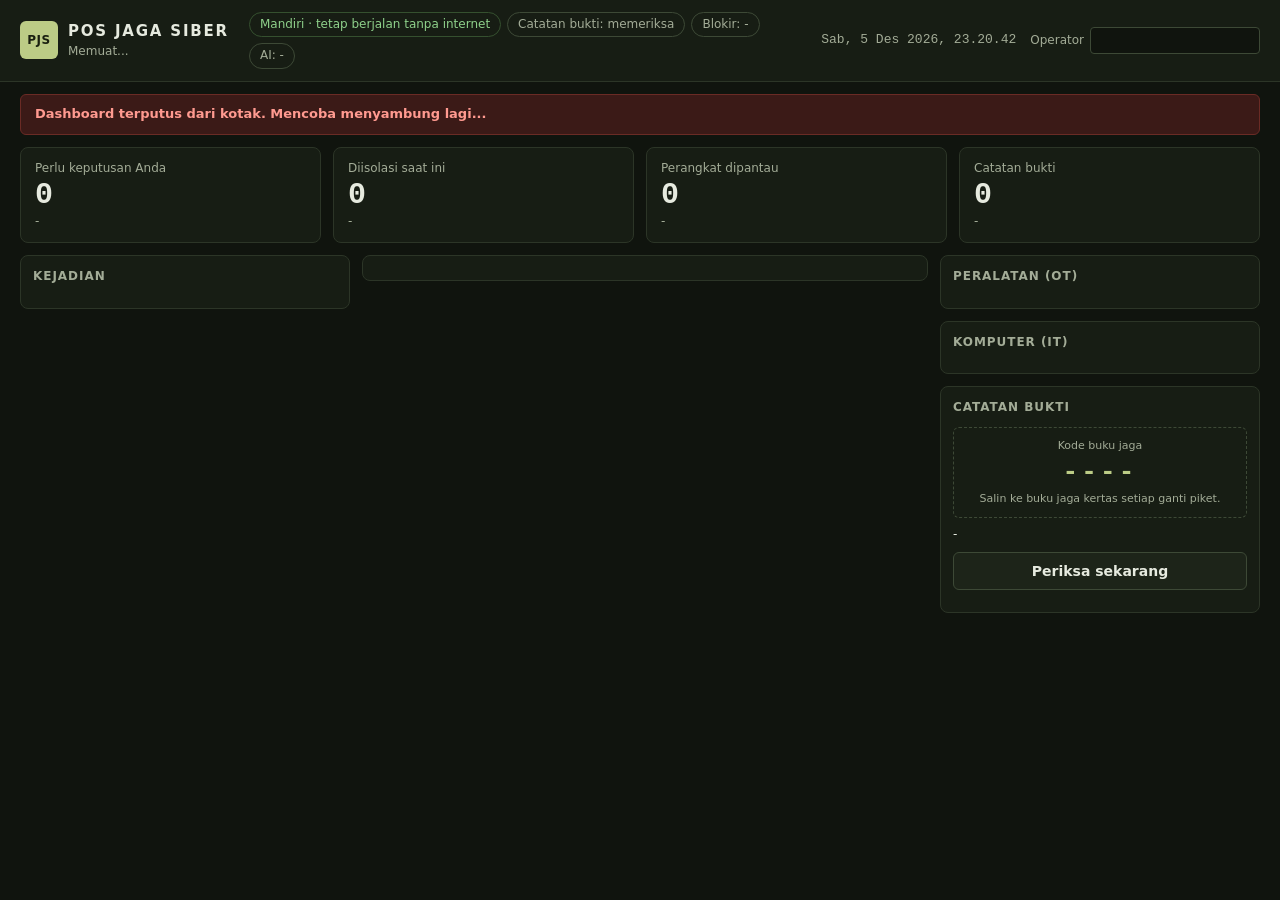
==== web/index.html @ 3d45d313 "Purwarupa Pos Jaga Siber Sensor jaringan IT/OT mandiri untuk markas satuan (Kartika Cyber Hackathon " ====
<!doctype html>
<html lang="id">
<head>
<meta charset="utf-8">
<meta name="viewport" content="width=device-width, initial-scale=1">
<title>Pos Jaga Siber</title>
<link rel="stylesheet" href="gaya.css">
</head>
<body>
<header class="top">
  <div class="brand">
    <div class="mark" aria-hidden="true">PJS</div>
    <div>
      <div class="brand-name">POS JAGA SIBER</div>
      <div class="brand-unit" id="unit">Memuat...</div>
    </div>
  </div>
  <div class="chips">
    <span class="chip chip-ok">Mandiri &middot; tetap berjalan tanpa internet</span>
    <span class="chip" id="chip-bukti">Catatan bukti: memeriksa</span>
    <span class="chip" id="chip-blokir">Blokir: -</span>
    <span class="chip" id="chip-ai">AI: -</span>
  </div>
  <div class="who">
    <div class="clock" id="clock">-</div>
    <label class="operator">Operator <input id="operator" maxlength="60" autocomplete="off" spellcheck="false"></label>
  </div>
</header>

<div id="banner" class="banner" role="alert" hidden></div>
<div id="learning" class="learning" hidden></div>

<section class="tiles" aria-label="Ringkasan">
  <div class="tile" id="tile-need">
    <div class="tile-label">Perlu keputusan Anda</div>
    <div class="tile-value" id="need-count">0</div>
    <div class="tile-sub" id="need-sub">-</div>
  </div>
  <div class="tile">
    <div class="tile-label">Diisolasi saat ini</div>
    <div class="tile-value" id="iso-count">0</div>
    <div class="tile-sub" id="iso-sub">-</div>
  </div>
  <div class="tile">
    <div class="tile-label">Perangkat dipantau</div>
    <div class="tile-value" id="dev-count">0</div>
    <div class="tile-sub" id="dev-sub">-</div>
  </div>
  <div class="tile" id="tile-ev">
    <div class="tile-label">Catatan bukti</div>
    <div class="tile-value" id="ev-count">0</div>
    <div class="tile-sub" id="ev-sub">-</div>
  </div>
</section>

<main class="grid">
  <section class="panel list-panel" aria-label="Daftar kejadian">
    <div class="panel-head"><h2>Kejadian</h2><span class="muted" id="list-meta"></span></div>
    <div id="incident-list" class="incident-list"></div>
  </section>

  <section class="panel detail-panel" id="detail" aria-label="Rincian kejadian" aria-live="polite"></section>

  <aside class="side">
    <section class="panel">
      <div class="panel-head"><h2>Peralatan (OT)</h2><span class="muted" id="ot-meta"></span></div>
      <ul id="dev-ot" class="devs"></ul>
    </section>
    <section class="panel">
      <div class="panel-head"><h2>Komputer (IT)</h2><span class="muted" id="it-meta"></span></div>
      <ul id="dev-it" class="devs"></ul>
    </section>
    <section class="panel">
      <div class="panel-head"><h2>Catatan bukti</h2></div>
      <div class="code-box">
        <div class="code-label">Kode buku jaga</div>
        <div class="code" id="book-code">----</div>
        <div class="code-help">Salin ke buku jaga kertas setiap ganti piket.</div>
      </div>
      <div class="integrity" id="integrity">-</div>
      <button class="btn btn-wide" id="btn-check" type="button">Periksa sekarang</button>
      <ol class="entries" id="entries"></ol>
    </section>
  </aside>
</main>

<div id="toast" class="toast" role="status" aria-live="polite" hidden></div>
<script src="aplikasi.js"></script>
</body>
</html>
---- web/gaya.css ----
/* Dashboard operator Pos Jaga Siber.
   Tidak memuat huruf atau berkas apa pun dari internet: kotak harus tetap
   tampil normal walaupun markas tidak tersambung ke internet. */

:root {
  color-scheme: dark;
  --bg: #10140e;
  --panel: #171d14;
  --panel-2: #1d2419;
  --line: #2c3527;
  --line-strong: #3d4936;
  --fg: #e6eadf;
  --muted: #a3ac97;
  --accent: #bccc86;
  --accent-ink: #1a2010;
  --crit-bg: #3b1a17;
  --crit: #ff9a90;
  --high-bg: #382a12;
  --high: #f2be6a;
  --mid-bg: #172638;
  --mid: #9cc3f5;
  --low-bg: #23291f;
  --ok: #8fd18b;
  --sans: system-ui, "Segoe UI", Roboto, "Helvetica Neue", Arial, sans-serif;
  --mono: ui-monospace, "Cascadia Mono", Consolas, "Liberation Mono", monospace;
}

* { box-sizing: border-box; }

body {
  margin: 0;
  background: var(--bg);
  color: var(--fg);
  font: 14px/1.45 var(--sans);
}

h2 { font-size: 12px; letter-spacing: .08em; text-transform: uppercase; margin: 0; color: var(--muted); font-weight: 600; }
.muted { color: var(--muted); font-size: 12px; }
button { font: inherit; }

/* --- atas -------------------------------------------------------------- */
.top {
  display: flex; flex-wrap: wrap; align-items: center; gap: 12px 20px;
  padding: 12px 20px; border-bottom: 1px solid var(--line); background: var(--panel);
}
.brand { display: flex; align-items: center; gap: 10px; }
.mark {
  width: 38px; height: 38px; display: grid; place-items: center; border-radius: 6px;
  background: var(--accent); color: var(--accent-ink); font-weight: 800; font-size: 12px; letter-spacing: .05em;
}
.brand-name { font-weight: 800; letter-spacing: .12em; font-size: 15px; }
.brand-unit { color: var(--muted); font-size: 12px; }
.chips { display: flex; flex-wrap: wrap; gap: 6px; flex: 1; }
.chip {
  border: 1px solid var(--line-strong); border-radius: 999px; padding: 3px 10px;
  font-size: 12px; color: var(--muted); white-space: nowrap;
}
.chip-ok { color: var(--ok); border-color: #35502f; }
.chip-crit { color: var(--crit); border-color: #6a2b25; background: var(--crit-bg); }
.chip-warn { color: var(--high); border-color: #5e4719; }
.who { display: flex; align-items: center; gap: 14px; }
.clock { font-family: var(--mono); color: var(--muted); font-size: 13px; }
.operator { font-size: 12px; color: var(--muted); display: flex; align-items: center; gap: 6px; }
.operator input {
  background: var(--bg); color: var(--fg); border: 1px solid var(--line-strong); border-radius: 4px;
  padding: 4px 8px; width: 170px; font: inherit;
}

.banner, .learning { margin: 12px 20px 0; padding: 10px 14px; border-radius: 6px; font-size: 13px; }
.banner { background: var(--crit-bg); color: var(--crit); border: 1px solid #6a2b25; font-weight: 600; }
.learning { background: var(--mid-bg); color: var(--mid); border: 1px solid #284566; }

/* --- ringkasan --------------------------------------------------------- */
.tiles { display: grid; grid-template-columns: repeat(4, minmax(0, 1fr)); gap: 12px; padding: 12px 20px 0; }
.tile { background: var(--panel); border: 1px solid var(--line); border-radius: 8px; padding: 12px 14px; }
.tile-label { color: var(--muted); font-size: 12px; }
.tile-value { font-size: 30px; font-weight: 700; font-family: var(--mono); line-height: 1.2; }
.tile-sub { color: var(--muted); font-size: 12px; }
.tile.hot-crit { background: var(--crit-bg); border-color: #6a2b25; }
.tile.hot-crit .tile-value, .tile.hot-crit .tile-label { color: var(--crit); }
.tile.hot-high { background: var(--high-bg); border-color: #5e4719; }
.tile.hot-high .tile-value, .tile.hot-high .tile-label { color: var(--high); }

/* --- tata letak utama -------------------------------------------------- */
.grid {
  display: grid; grid-template-columns: minmax(250px, 330px) minmax(0, 1fr) minmax(250px, 320px);
  gap: 12px; padding: 12px 20px 24px; align-items: start;
}
.panel { background: var(--panel); border: 1px solid var(--line); border-radius: 8px; padding: 12px; }
.panel-head { display: flex; justify-content: space-between; align-items: baseline; margin-bottom: 10px; }
.side { display: grid; gap: 12px; }

/* --- daftar kejadian --------------------------------------------------- */
.incident-list { display: grid; gap: 6px; max-height: 72vh; overflow-y: auto; }
.inc {
  display: grid; gap: 3px; text-align: left; width: 100%; cursor: pointer;
  background: var(--panel-2); color: var(--fg); border: 1px solid var(--line); border-left-width: 4px;
  border-radius: 6px; padding: 8px 10px;
}
.inc:hover { border-color: var(--line-strong); }
.inc.selected { outline: 2px solid var(--accent); outline-offset: -1px; }
.inc.sev-kritis { border-left-color: var(--crit); }
.inc.sev-tinggi { border-left-color: var(--high); }
.inc.sev-sedang { border-left-color: var(--mid); }
.inc.done { opacity: .62; }
.inc-top { display: flex; justify-content: space-between; gap: 8px; font-size: 11px; color: var(--muted); font-family: var(--mono); }
.inc-title { font-weight: 600; font-size: 13px; }
.inc-status { font-size: 11px; color: var(--muted); }
.empty { color: var(--muted); padding: 24px 8px; text-align: center; }

/* --- rincian ----------------------------------------------------------- */
.pill { display: inline-block; border-radius: 4px; padding: 2px 8px; font-size: 11px; font-weight: 700; letter-spacing: .04em; text-transform: uppercase; }
.pill.sev-kritis { background: var(--crit-bg); color: var(--crit); }
.pill.sev-tinggi { background: var(--high-bg); color: var(--high); }
.pill.sev-sedang { background: var(--mid-bg); color: var(--mid); }
.pill.sev-rendah { background: var(--low-bg); color: var(--muted); }
.d-head { display: flex; flex-wrap: wrap; align-items: center; gap: 8px; }
.d-id { font-family: var(--mono); color: var(--muted); font-size: 12px; }
.d-status { font-size: 12px; color: var(--muted); }
.d-status.is-iso { color: var(--crit); font-weight: 600; }
.d-title { font-size: 20px; margin: 8px 0 12px; line-height: 1.3; }
.route { display: grid; grid-template-columns: minmax(0, 1fr) auto minmax(0, 1fr); gap: 8px; align-items: stretch; }
.party { background: var(--panel-2); border: 1px solid var(--line); border-radius: 6px; padding: 8px 10px; min-width: 0; }
.party.iso { border-color: #6a2b25; }
.p-label { font-size: 10px; letter-spacing: .1em; color: var(--muted); font-weight: 700; }
.p-name { font-weight: 600; overflow-wrap: anywhere; }
.p-meta { font-family: var(--mono); font-size: 12px; color: var(--muted); overflow-wrap: anywhere; }
.arrow { align-self: center; color: var(--muted); font-size: 18px; }
.facts { margin-top: 10px; color: var(--muted); font-size: 12px; }
.note { margin-top: 6px; font-size: 12px; color: var(--muted); font-family: var(--mono); overflow-wrap: anywhere; }
.ai-card { margin-top: 14px; border: 1px solid var(--line-strong); border-radius: 8px; padding: 12px 14px; background: var(--panel-2); }
.ai-head { display: flex; flex-wrap: wrap; justify-content: space-between; gap: 6px; margin-bottom: 8px; }
.ai-src { font-size: 11px; color: var(--muted); }
.ai-src.pending { color: var(--mid); }
.ai-src.ai { color: var(--accent); }
.ai-block + .ai-block { margin-top: 10px; }
.ai-label { font-size: 11px; font-weight: 700; letter-spacing: .06em; text-transform: uppercase; color: var(--accent); margin-bottom: 2px; }
.steps { list-style: none; margin: 4px 0 0; padding: 0; display: grid; gap: 6px; }
.steps label { display: flex; gap: 8px; align-items: flex-start; cursor: pointer; }
.steps input { margin-top: 3px; accent-color: var(--accent); width: 16px; height: 16px; flex: none; }
.steps .done-step { color: var(--muted); text-decoration: line-through; }
.actions { display: flex; flex-wrap: wrap; gap: 8px; margin-top: 14px; }
.btn {
  background: var(--panel-2); color: var(--fg); border: 1px solid var(--line-strong); border-radius: 6px;
  padding: 8px 14px; cursor: pointer; font-weight: 600; text-decoration: none; display: inline-block;
}
.btn:hover { border-color: var(--accent); }
.btn:disabled { opacity: .5; cursor: wait; }
.btn-danger { background: #8f2a22; border-color: #b3392f; color: #fff; }
.btn-danger:hover { border-color: #ff9a90; }
.btn-primary { background: var(--accent); color: var(--accent-ink); border-color: var(--accent); }
.btn-wide { width: 100%; margin-top: 8px; }

/* --- perangkat --------------------------------------------------------- */
.devs { list-style: none; margin: 0; padding: 0; display: grid; gap: 4px; max-height: 260px; overflow-y: auto; }
.dev { display: flex; align-items: flex-start; gap: 8px; padding: 5px 2px; border-bottom: 1px solid var(--line); }
.dev:last-child { border-bottom: 0; }
.dot { width: 9px; height: 9px; border-radius: 50%; margin-top: 6px; flex: none; background: var(--ok); }
.dot-iso { background: var(--crit); }
.dot-new { background: var(--high); }
.dot-idle { background: var(--line-strong); }
.dev-body { min-width: 0; flex: 1; }
.dev-name { font-size: 13px; overflow-wrap: anywhere; }
.dev-meta { font-size: 11px; color: var(--muted); font-family: var(--mono); overflow-wrap: anywhere; }
.tag { font-size: 10px; border-radius: 3px; padding: 1px 5px; background: var(--crit-bg); color: var(--crit); font-weight: 700; flex: none; }
.tag-new { background: var(--high-bg); color: var(--high); }

/* --- catatan bukti ----------------------------------------------------- */
.code-box { text-align: center; border: 1px dashed var(--line-strong); border-radius: 6px; padding: 10px; }
.code-label { font-size: 11px; color: var(--muted); }
.code { font-family: var(--mono); font-size: 26px; font-weight: 700; letter-spacing: .12em; color: var(--accent); }
.code-help { font-size: 11px; color: var(--muted); }
.integrity { margin-top: 8px; font-size: 12px; }
.integrity.ok { color: var(--ok); }
.integrity.broken { color: var(--crit); font-weight: 600; }
.entries { list-style: none; margin: 10px 0 0; padding: 0; display: grid; gap: 4px; font-size: 12px; }
.entries li { display: grid; grid-template-columns: auto 1fr; gap: 6px; color: var(--muted); }
.entries .seq { font-family: var(--mono); color: var(--fg); }

.toast {
  position: fixed; left: 50%; bottom: 20px; transform: translateX(-50%); max-width: calc(100% - 32px);
  background: var(--fg); color: var(--bg); padding: 10px 16px; border-radius: 6px; font-weight: 600; z-index: 10;
}

/* --- layar kecil ------------------------------------------------------- */
@media (max-width: 1200px) {
  .grid { grid-template-columns: minmax(240px, 320px) minmax(0, 1fr); }
  .side { grid-column: 1 / -1; grid-template-columns: repeat(3, minmax(0, 1fr)); }
}
@media (max-width: 800px) {
  .top, .tiles, .grid { padding-left: 16px; padding-right: 16px; }
  .banner, .learning { margin-left: 16px; margin-right: 16px; }
  .tiles { grid-template-columns: repeat(2, minmax(0, 1fr)); }
  .grid { grid-template-columns: minmax(0, 1fr); }
  .side { grid-template-columns: minmax(0, 1fr); }
  .incident-list { max-height: 40vh; }
  .route { grid-template-columns: minmax(0, 1fr); }
  .arrow { transform: rotate(90deg); justify-self: center; }
  .operator input { width: 130px; }
}
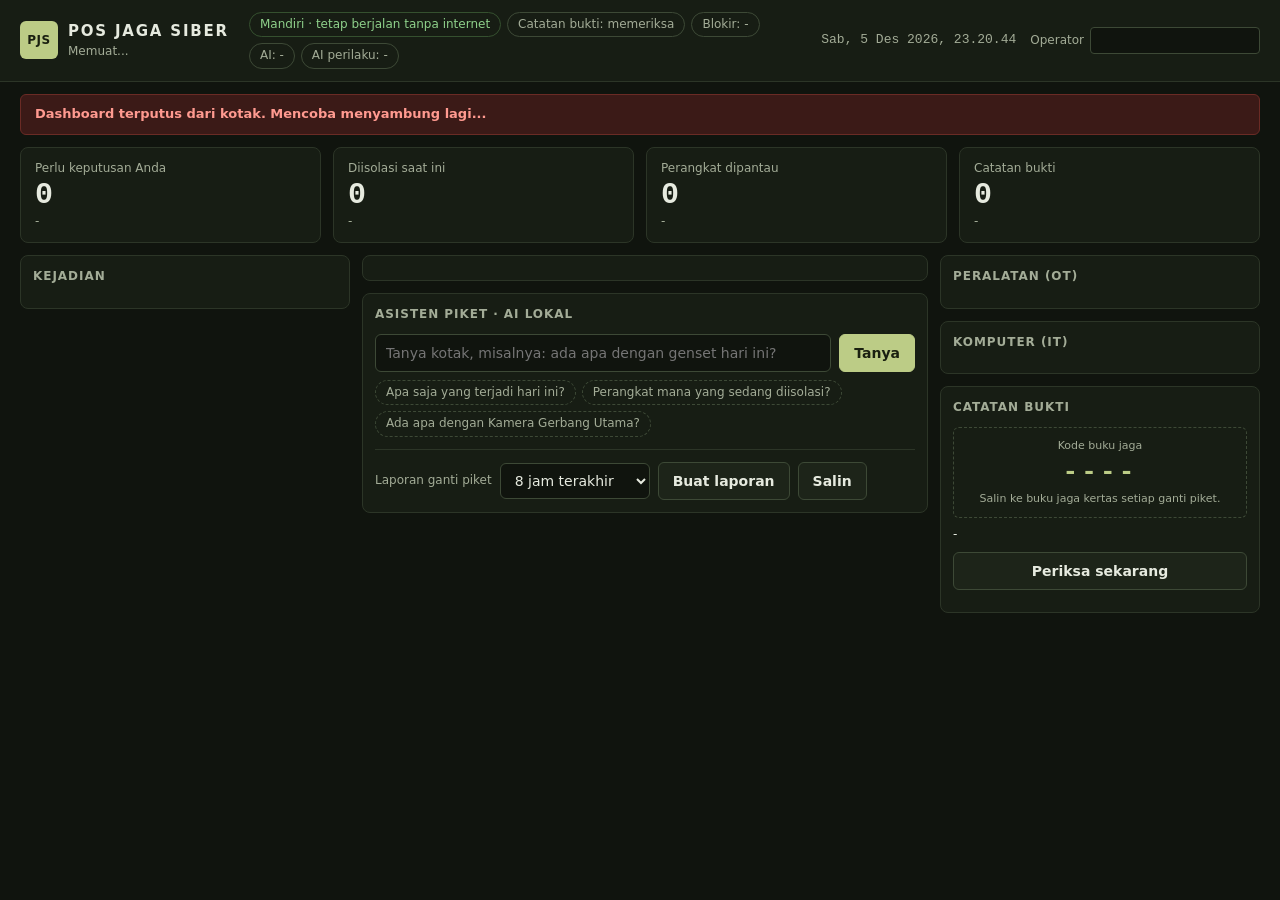
==== commit a9c40eb1: "Tambah AI deteksi perilaku dan asisten piket Menyesuaikan tema lomba (pemanfaatan AI untuk pengamana" ====
--- a/web/index.html
+++ b/web/index.html
@@ -20,6 +20,7 @@
     <span class="chip" id="chip-bukti">Catatan bukti: memeriksa</span>
     <span class="chip" id="chip-blokir">Blokir: -</span>
     <span class="chip" id="chip-ai">AI: -</span>
+    <span class="chip" id="chip-perilaku">AI perilaku: -</span>
   </div>
   <div class="who">
     <div class="clock" id="clock">-</div>
@@ -59,7 +60,34 @@
     <div id="incident-list" class="incident-list"></div>
   </section>
 
-  <section class="panel detail-panel" id="detail" aria-label="Rincian kejadian" aria-live="polite"></section>
+  <div class="center">
+    <section class="panel detail-panel" id="detail" aria-label="Rincian kejadian" aria-live="polite"></section>
+
+    <section class="panel assistant" aria-label="Asisten piket">
+      <div class="panel-head"><h2>Asisten piket &middot; AI lokal</h2><span class="muted" id="asst-mode"></span></div>
+      <form id="ask-form" class="ask">
+        <input id="ask-input" maxlength="300" autocomplete="off" placeholder="Tanya kotak, misalnya: ada apa dengan genset hari ini?" aria-label="Pertanyaan untuk asisten">
+        <button class="btn btn-primary" type="submit" id="ask-btn">Tanya</button>
+      </form>
+      <div class="examples" id="ask-examples">
+        <button type="button" class="example">Apa saja yang terjadi hari ini?</button>
+        <button type="button" class="example">Perangkat mana yang sedang diisolasi?</button>
+        <button type="button" class="example">Ada apa dengan Kamera Gerbang Utama?</button>
+      </div>
+      <div id="ask-answer" class="answer" hidden></div>
+      <div class="report-row">
+        <label class="muted" for="report-hours">Laporan ganti piket</label>
+        <select id="report-hours">
+          <option value="8">8 jam terakhir</option>
+          <option value="12">12 jam terakhir</option>
+          <option value="24">24 jam terakhir</option>
+        </select>
+        <button class="btn" type="button" id="btn-report">Buat laporan</button>
+        <button class="btn" type="button" id="btn-copy" hidden>Salin</button>
+      </div>
+      <pre id="report-text" class="report" hidden></pre>
+    </section>
+  </div>
 
   <aside class="side">
     <section class="panel">
--- a/web/gaya.css
+++ b/web/gaya.css
@@ -151,6 +151,35 @@
 .btn-primary { background: var(--accent); color: var(--accent-ink); border-color: var(--accent); }
 .btn-wide { width: 100%; margin-top: 8px; }
 
+/* --- skor AI deteksi perilaku ------------------------------------------ */
+.ml { margin-top: 10px; border: 1px solid #284566; background: var(--mid-bg); border-radius: 6px; padding: 8px 10px; }
+.ml-head { display: flex; justify-content: space-between; gap: 8px; font-size: 12px; color: var(--mid); font-weight: 600; }
+.ml-bar { height: 6px; border-radius: 3px; background: var(--line); margin: 6px 0; overflow: hidden; }
+.ml-bar span { display: block; height: 100%; background: var(--mid); }
+.ml-bar span.hot { background: var(--high); }
+.ml-text { font-size: 12px; color: var(--fg); }
+
+/* --- asisten piket ----------------------------------------------------- */
+.center { display: grid; gap: 12px; align-content: start; min-width: 0; }
+.ask { display: flex; gap: 8px; }
+.ask input, .report-row select {
+  flex: 1; min-width: 0; background: var(--bg); color: var(--fg); border: 1px solid var(--line-strong);
+  border-radius: 6px; padding: 8px 10px; font: inherit;
+}
+.report-row select { flex: none; }
+.examples { display: flex; flex-wrap: wrap; gap: 6px; margin-top: 8px; }
+.example {
+  background: transparent; color: var(--muted); border: 1px dashed var(--line-strong); border-radius: 999px;
+  padding: 3px 10px; font-size: 12px; cursor: pointer;
+}
+.example:hover { color: var(--fg); border-color: var(--accent); }
+.answer { margin-top: 10px; border-left: 3px solid var(--accent); background: var(--panel-2); padding: 10px 12px; border-radius: 4px; }
+.answer .src { margin-top: 6px; display: flex; flex-wrap: wrap; gap: 6px; align-items: center; font-size: 12px; color: var(--muted); }
+.answer .src button { font: 11px var(--mono); background: var(--bg); color: var(--accent); border: 1px solid var(--line-strong); border-radius: 4px; padding: 1px 6px; cursor: pointer; }
+.answer .mode { font-size: 11px; color: var(--muted); margin-bottom: 4px; }
+.report-row { display: flex; flex-wrap: wrap; align-items: center; gap: 8px; margin-top: 12px; padding-top: 12px; border-top: 1px solid var(--line); }
+.report { margin: 10px 0 0; white-space: pre-wrap; font: 12px/1.5 var(--mono); background: var(--bg); border: 1px solid var(--line); border-radius: 6px; padding: 10px; max-height: 360px; overflow: auto; }
+
 /* --- perangkat --------------------------------------------------------- */
 .devs { list-style: none; margin: 0; padding: 0; display: grid; gap: 4px; max-height: 260px; overflow-y: auto; }
 .dev { display: flex; align-items: flex-start; gap: 8px; padding: 5px 2px; border-bottom: 1px solid var(--line); }
@@ -195,6 +224,7 @@
   .side { grid-template-columns: minmax(0, 1fr); }
   .incident-list { max-height: 40vh; }
   .route { grid-template-columns: minmax(0, 1fr); }
+  .ask { flex-direction: column; }
   .arrow { transform: rotate(90deg); justify-self: center; }
   .operator input { width: 130px; }
 }
